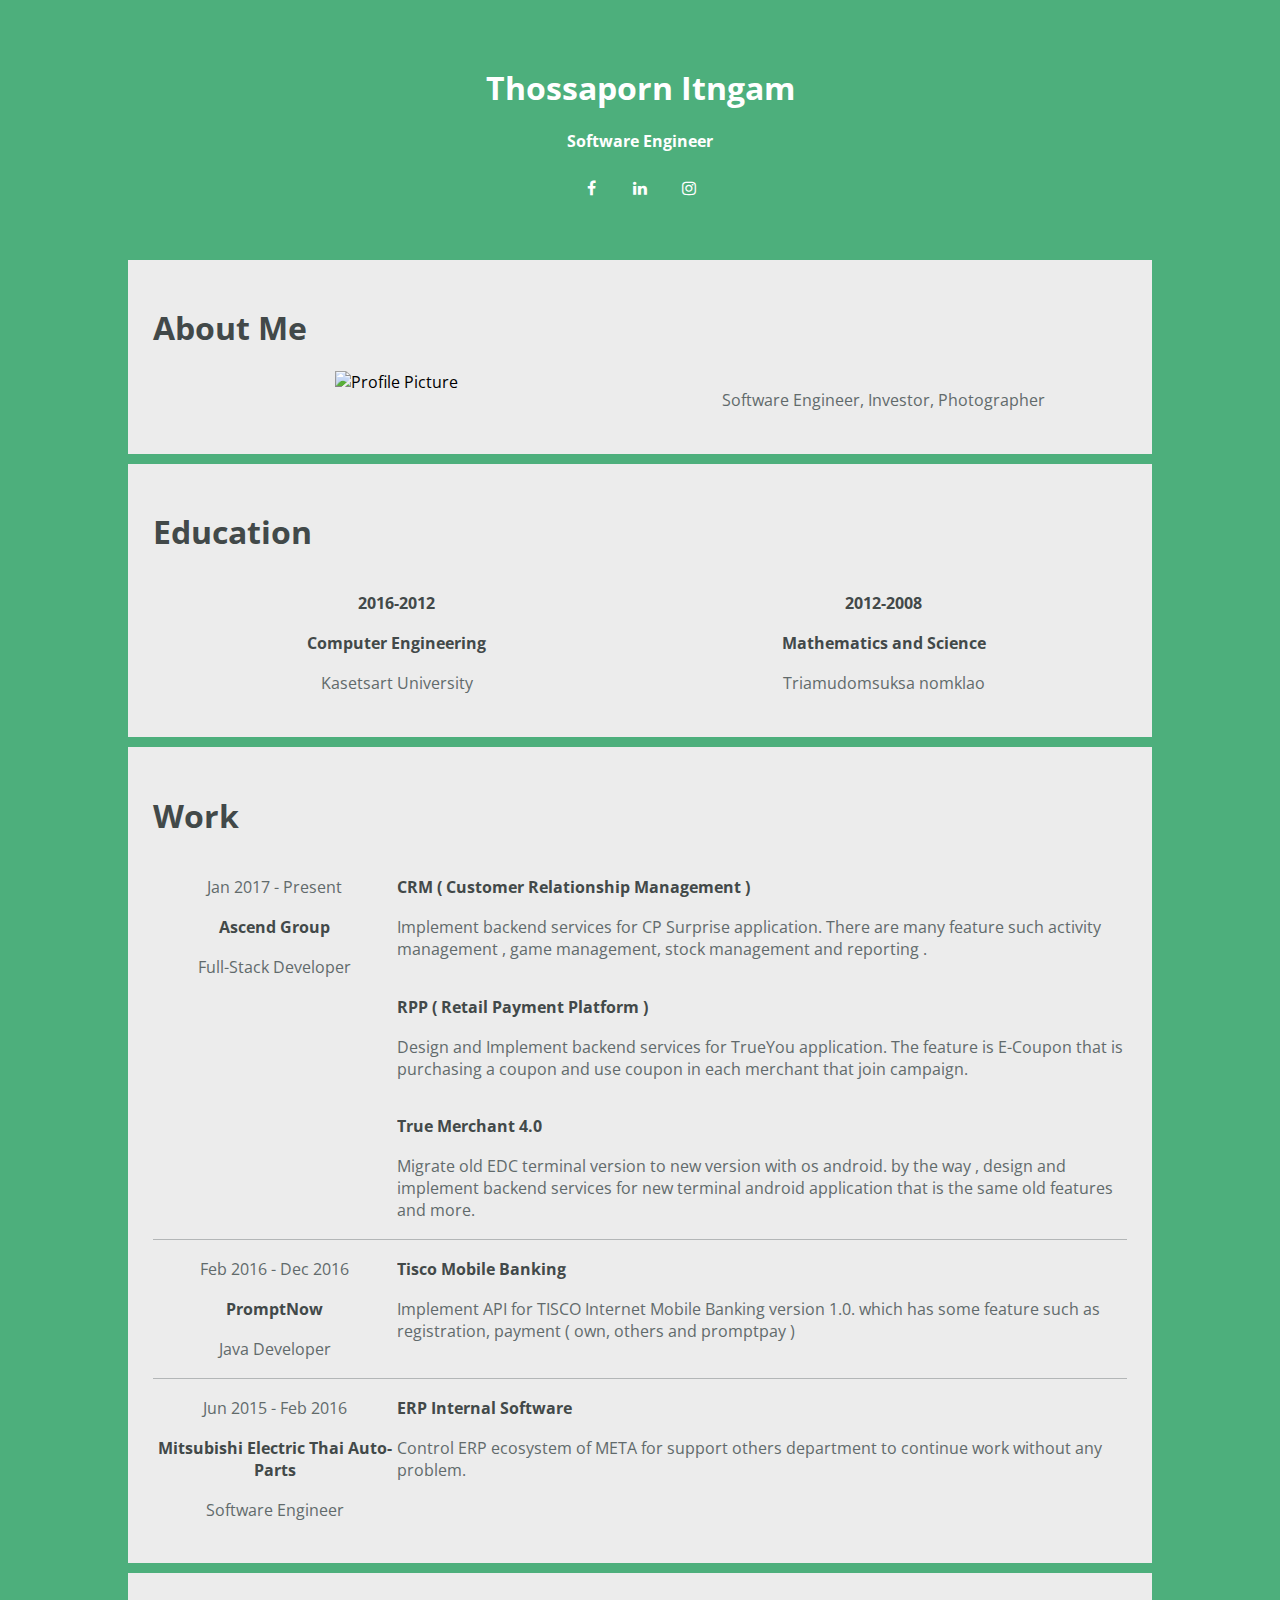
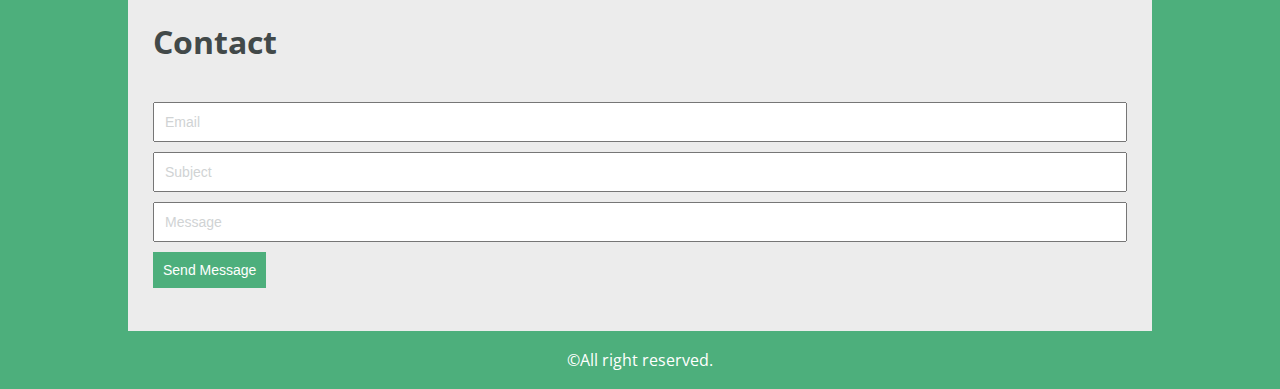
==== index.html @ 0d669cad "s" ====
<!DOCTYPE html>
<html>

<head>
    <meta charset="utf-8" />
    <meta name="viewport" content="width=device-width, initial-scale=1.0" />
    <link rel="stylesheet" href="style.css">
    <link rel="stylesheet" href="https://cdnjs.cloudflare.com/ajax/libs/font-awesome/4.7.0/css/font-awesome.min.css">
    <link href="https://fonts.googleapis.com/css?family=Open+Sans" rel="stylesheet">
    <title>Thossaporn Itngam</title>
</head>

<body>
    <div class="container">
        <header>
            <div class="text-white text-center">
                <h1>Thossaporn Itngam</h1>
                <h4>Software Engineer</h2>
                    <nav>
                        <a class="fa fa-facebook" href="https://www.facebook.com/t.thos"></a>
                        <a class="fa fa-linkedin" href="https://www.linkedin.com/in/thossaporn-itngam-929917106/"></a>
                        <a class="fa fa-instagram" href="http://instagram.com/t.thos"></a>
                    </nav>
            </div>
        </header>


        <section class="box box-model box-parent">
            <h1 class="box-col-1-5">About Me</h1>
            <div class="box-col-1-3" style="margin:  0 auto;">
                <img src="http://via.placeholder.com/400x300" alt="Profile Picture" class="img-thumbnail" style="max-width: 400px;">
            </div>
            <div class="box-col-3-5 box-center text-center">
                <p>Software Engineer, Investor, Photographer</p>
            </div>
        </section>

        <section class="box box-model box-parent">
            <h1 class="box-col-1-5">Education</h1>
            <div class="box-col-1-3 text-center">
                <h4>2016-2012</h4>
                <h4>Computer Engineering</h4>
                <p>Kasetsart University</p>
            </div>
            <div class="box-col-3-5 text-center">
                <h4>2012-2008</h4>
                <h4>Mathematics and Science</h4>
                <p>Triamudomsuksa nomklao</p>
            </div>
        </section>

        <section class="box box-model">
            <h1>Work</h1>
            <section class="box-parent line">
                <div class="box-col-1-2 box-top text-center">
                    <p>Jan 2017 - Present</p>
                    <h4>Ascend Group</h4>
                    <p>Full-Stack Developer</p>
                </div>
                <div class="box-col-2-5">
                    <section>
                        <h4>CRM ( Customer Relationship Management )</h4>
                        <p>
                            Implement backend services for CP Surprise application. There are many feature such activity management , game management,
                            stock management and reporting .
                        </p>
                    </section>
                    <section>
                        <h4>RPP ( Retail Payment Platform )</h4>
                        <p>
                            Design and Implement backend services for TrueYou application. The feature is E-Coupon that is purchasing a coupon and use
                            coupon in each merchant that join campaign.
                        </p>
                    </section>

                    <section>
                        <h4>True Merchant 4.0</h4>
                        <p>
                            Migrate old EDC terminal version to new version with os android. by the way , design and implement backend services for new
                            terminal android application that is the same old features and more.
                        </p>
                    </section>
                </div>
            </section>
            <section class="box-parent line">
                <div class="box-col-1-2 box-top text-center">
                    <p>Feb 2016 - Dec 2016</p>
                    <h4>PromptNow</h4>
                    <p>Java Developer</p>
                </div>
                <div class="box-col-2-5">
                    <section>
                        <h4>Tisco Mobile Banking</h4>
                        <p>
                            Implement API for TISCO Internet Mobile Banking version 1.0. which has some feature such as registration, payment ( own,
                            others and promptpay )
                        </p>
                    </section>
                </div>
            </section>
            <section class="box-parent">
                <div class="box-col-1-2 box-top text-center">
                    <p>Jun 2015 - Feb 2016</p>
                    <h4>Mitsubishi Electric Thai Auto-Parts</h4>
                    <p>Software Engineer</p>
                </div>
                <div class="box-col-2-5">
                    <section>
                        <h4>ERP Internal Software</h4>
                        <p>
                            Control ERP ecosystem of META for support others department to continue work without any problem.
                        </p>
                    </section>
                </div>
            </section>
        </section>

        <section class="box box-model box-parent">
            <h1 class="box-col-1-5">Contact</h1>
            <form action="/email-to-admin " method="POST" class="box-col-1-5">
                <div>
                    <input type=" email " name="email " placeholder="Email">
                </div>
                <div>
                    <input type="text " name="subject " placeholder="Subject ">
                </div>
                <div>
                    <input type="text " name="message " placeholder="Message ">
                </div>
                <div>
                    <button type="submit" class="button">Send Message</button>
                </div>
            </form>
    </div>

    </section>

    <footer>
        <div class="text-white text-center ">
            <p>©All right reserved.</p>
        </div>
    </footer>
    </div>
</body>

</html>
---- style.css ----
/* common */
* {
    margin : 0px;
    padding : 0px;
    -moz-box-sizing: border-box;
    -webkit-box-sizing: border-box;
    box-sizing: border-box;
}

h1              { font-size: 2em; margin: .67em 0 }
h2              { font-size: 1.5em; margin: .75em 0 }
h3              { font-size: 1.17em; margin: .83em 0 }
h4, p,
blockquote, ul,
fieldset, form,
ol, dl, dir,
menu            { margin: 1.12em 0 }
h5              { font-size: .83em; margin: 1.5em 0 }
h6              { font-size: .75em; margin: 1.67em 0 }


body{
    margin: 0;
    font-family: 'Open Sans', sans-serif;
    background:#4DAF7C;
}

.list-unstyled {
    list-style-type: none;
}

.box-model h1,
.box-model h2,
.box-model h3,
.box-model h4,
.box-model h5{
    color: #424949;
}
.box-model p {
    color: #616A6B;
}

.img-thumbnail {
    width: 100%;
    height: auto;

}

header,section,footer{
    border-color:grey;
    overflow: hidden;
}

.text-white {
    color: white;
}

.text-center {
    text-align: center;
}

.line {

    border-bottom: 1px solid #B3B6B7;
}

input {
    width:  100%;
    margin-bottom: 10px;
    padding: 10px;
    font-size: 14px;
    color: grey;
}

input::placeholder{
    color: #D0D3D4;
}

.button {
    background-color: #4DAF7C;
    color: white;
    padding: 10px 10px;
    font-size: 14px;
    border: none;


}


/* responsive */
.container {
    display: grid;
    grid-template-columns: 0.4fr 1.6fr 1.6fr 0.4fr;
    grid-template-rows: 250px auto;
    grid-row-gap: 10px;
}

header,footer {
    align-self:center;
    grid-column: 1/5;
}

.box-parent{
    display: grid;
    grid-template-columns: 1fr 1fr 1fr 1fr;
}

.box-model {
    padding: 25px;
    background-color: #ECECEC;
}

.box-top{
    align-self: top;
}
.box-center{
    align-self: center;
}


.box {
    grid-column: 2/4;
}

.box-col-1-2 {
    grid-column: 1/2;
}

.box-col-1-3 {
    grid-column: 1/3;
}


.box-col-1-4 {
    grid-column: 1/4;
}

.box-col-1-5 {
    grid-column: 1/5;
}

.box-col-2-5{
    grid-column: 2/5;
}

.box-col-3-5{
    grid-column: 3/5;
}


/* header */
.fa{
    padding: 10px;
    width: 45px;
    text-align: center;
    text-decoration: none;
}

.fa-facebook {
    color:white;
}

.fa-linkedin {
    color: white;
}

.fa-instagram {
    color: white;
}
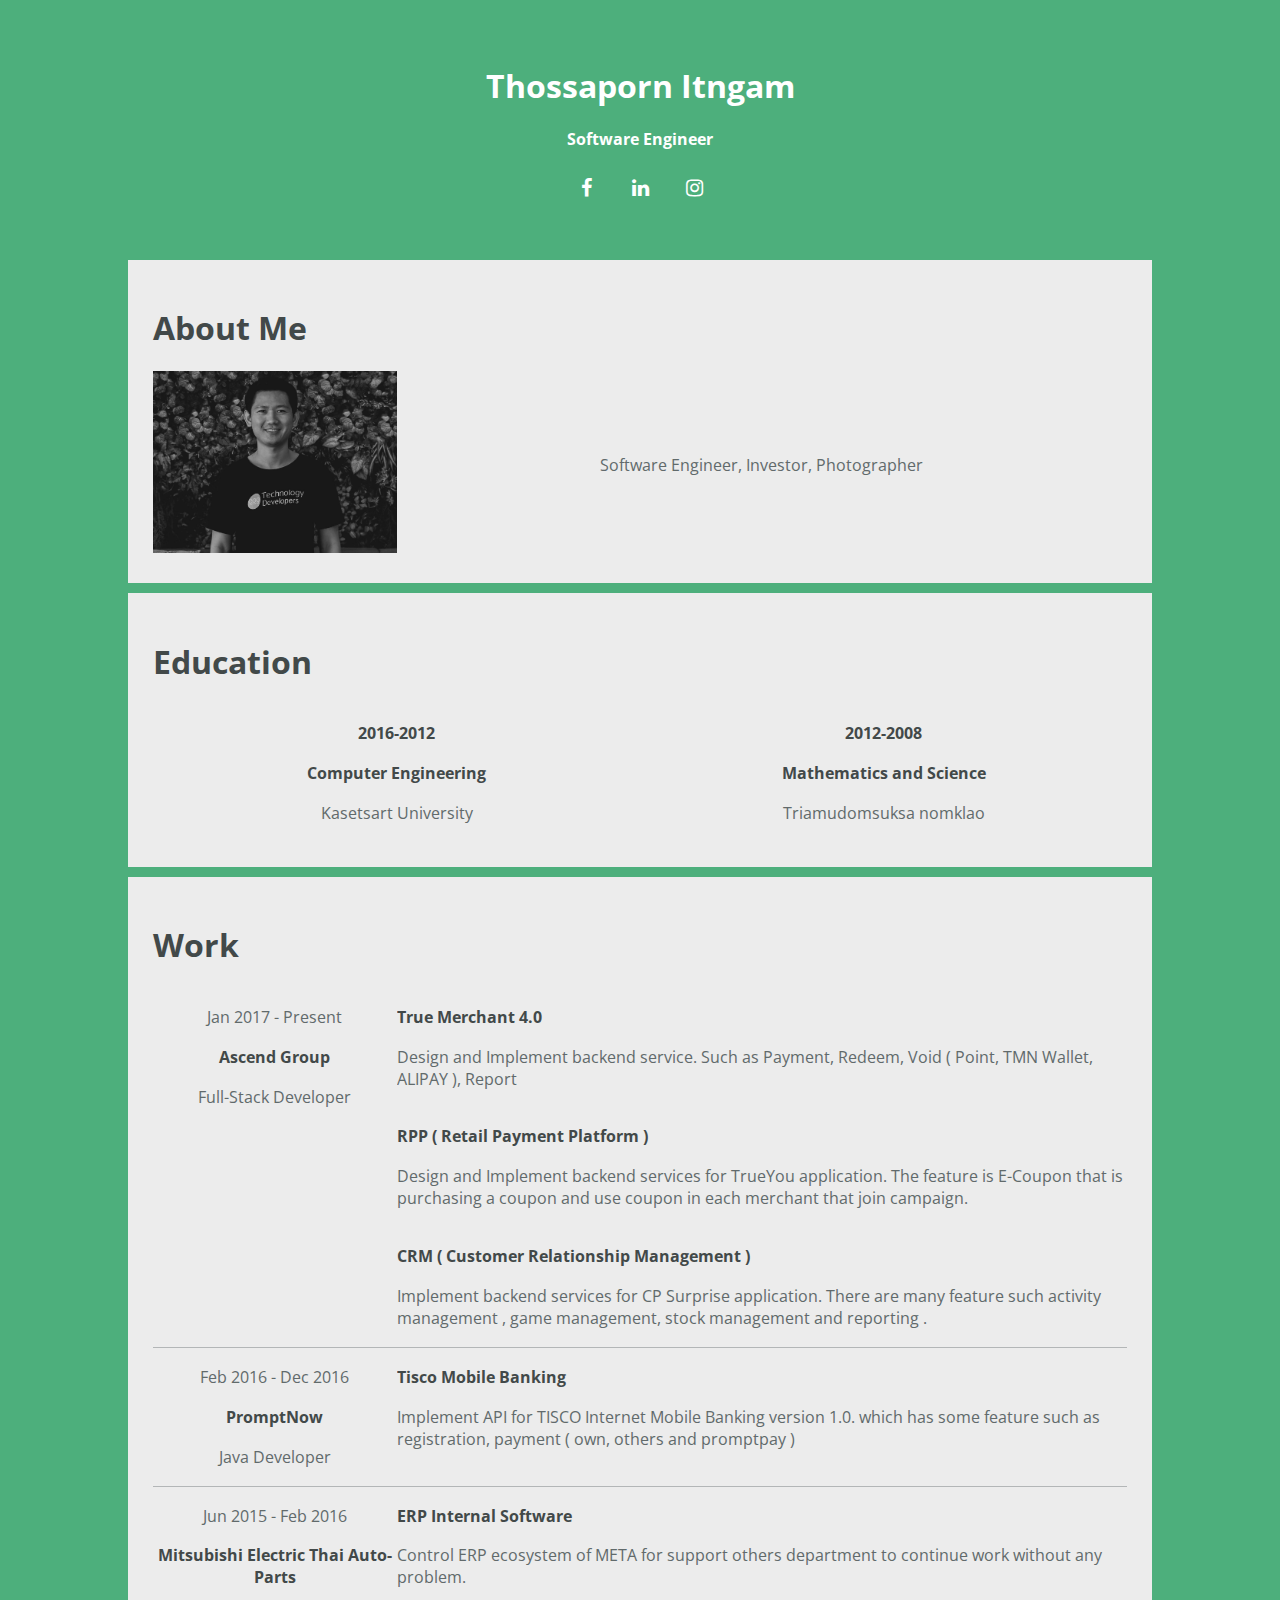
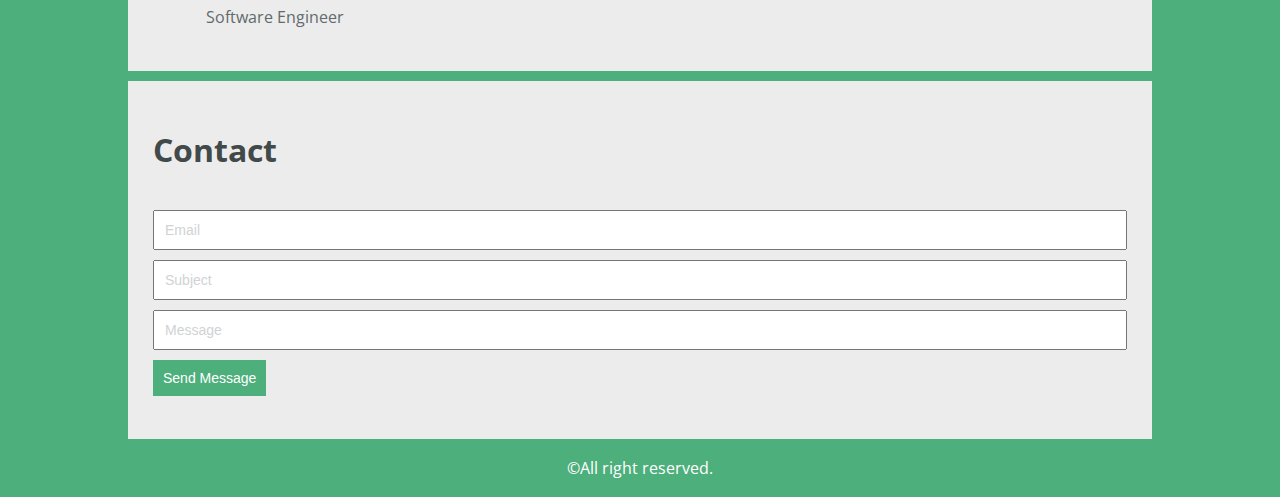
==== commit 27253d1e: "update index to root dir" ====
--- a/index.html
+++ b/index.html
@@ -4,7 +4,7 @@
 <head>
     <meta charset="utf-8" />
     <meta name="viewport" content="width=device-width, initial-scale=1.0" />
-    <link rel="stylesheet" href="style.css">
+    <link rel="stylesheet" href="./public/style.css">
     <link rel="stylesheet" href="https://cdnjs.cloudflare.com/ajax/libs/font-awesome/4.7.0/css/font-awesome.min.css">
     <link href="https://fonts.googleapis.com/css?family=Open+Sans" rel="stylesheet">
     <title>Thossaporn Itngam</title>
@@ -27,10 +27,10 @@
 
         <section class="box box-model box-parent">
             <h1 class="box-col-1-5">About Me</h1>
-            <div class="box-col-1-3" style="margin:  0 auto;">
-                <img src="http://via.placeholder.com/400x300" alt="Profile Picture" class="img-thumbnail" style="max-width: 400px;">
+            <div class="box-col-1-2" style="margin:  0 auto;">
+                <img src="./public/img/profile-picture.jpg" alt="Profile Picture" class="img-thumbnail">
             </div>
-            <div class="box-col-3-5 box-center text-center">
+            <div class="box-col-2-5 box-center text-center">
                 <p>Software Engineer, Investor, Photographer</p>
             </div>
         </section>
@@ -51,20 +51,21 @@
 
         <section class="box box-model">
             <h1>Work</h1>
-            <section class="box-parent line">
+            <section class="box-parent bottom-line">
                 <div class="box-col-1-2 box-top text-center">
                     <p>Jan 2017 - Present</p>
                     <h4>Ascend Group</h4>
                     <p>Full-Stack Developer</p>
                 </div>
                 <div class="box-col-2-5">
+
                     <section>
-                        <h4>CRM ( Customer Relationship Management )</h4>
+                        <h4>True Merchant 4.0</h4>
                         <p>
-                            Implement backend services for CP Surprise application. There are many feature such activity management , game management,
-                            stock management and reporting .
+                            Design and Implement backend service. Such as Payment, Redeem, Void ( Point, TMN Wallet, ALIPAY ), Report
                         </p>
                     </section>
+
                     <section>
                         <h4>RPP ( Retail Payment Platform )</h4>
                         <p>
@@ -74,15 +75,15 @@
                     </section>
 
                     <section>
-                        <h4>True Merchant 4.0</h4>
+                        <h4>CRM ( Customer Relationship Management )</h4>
                         <p>
-                            Migrate old EDC terminal version to new version with os android. by the way , design and implement backend services for new
-                            terminal android application that is the same old features and more.
+                            Implement backend services for CP Surprise application. There are many feature such activity management , game management,
+                            stock management and reporting .
                         </p>
                     </section>
                 </div>
             </section>
-            <section class="box-parent line">
+            <section class="box-parent bottom-line">
                 <div class="box-col-1-2 box-top text-center">
                     <p>Feb 2016 - Dec 2016</p>
                     <h4>PromptNow</h4>
@@ -131,9 +132,8 @@
                     <button type="submit" class="button">Send Message</button>
                 </div>
             </form>
+        </section>
     </div>
-
-    </section>
 
     <footer>
         <div class="text-white text-center ">
--- a/public/style.css
+++ b/public/style.css
@@ -0,0 +1,181 @@
+/* css reset */
+* {
+    margin : 0px;
+    padding : 0px;
+    -moz-box-sizing: border-box;
+    -webkit-box-sizing: border-box;
+    box-sizing: border-box;
+}
+
+h1              { font-size: 2em; margin: .67em 0 }
+h2              { font-size: 1.5em; margin: .75em 0 }
+h3              { font-size: 1.17em; margin: .83em 0 }
+h4, p,
+blockquote, ul,
+fieldset, form,
+ol, dl, dir,
+menu            { margin: 1.12em 0 }
+h5              { font-size: .83em; margin: 1.5em 0 }
+h6              { font-size: .75em; margin: 1.67em 0 }
+
+
+body{
+    margin: 0;
+    font-family: 'Open Sans', sans-serif;
+    background:#4DAF7C;
+}
+
+/* common  */
+
+.list-unstyled {
+    list-style-type: none;
+}
+
+.box-model h1,
+.box-model h2,
+.box-model h3,
+.box-model h4,
+.box-model h5{
+    color: #424949;
+}
+.box-model p {
+    color: #616A6B;
+}
+
+.img-thumbnail {
+    width: 100%;
+    height: auto;
+
+}
+
+header,section,footer{
+    border-color:grey;
+    overflow: hidden;
+}
+
+.text-white {
+    color: white;
+}
+
+.text-center {
+    text-align: center;
+}
+
+.bottom-line {
+
+    border-bottom: 1px solid #B3B6B7;
+}
+
+input {
+    width:  100%;
+    margin-bottom: 10px;
+    padding: 10px;
+    font-size: 14px;
+    color: grey;
+}
+
+input::placeholder{
+    color: #D0D3D4;
+}
+
+.button {
+    background-color: #4DAF7C;
+    color: white;
+    padding: 10px 10px;
+    font-size: 14px;
+    border: none;
+}
+
+
+/* responsive */
+.container {
+    display: grid;
+    grid-template-columns: 0.4fr 1.6fr 1.6fr 0.4fr;
+    grid-template-rows: 250px auto;
+    grid-row-gap: 10px;
+}
+
+header,footer {
+    align-self:center;
+    grid-column: 1/5;
+}
+
+.box-parent{
+    display: grid;
+    grid-template-columns: 1fr 1fr 1fr 1fr;
+}
+
+.box-model {
+    padding: 25px;
+    background-color: #ECECEC;
+}
+
+.box-top{
+    align-self: top;
+}
+.box-center{
+    align-self: center;
+}
+
+
+.box {
+    grid-column: 2/4;
+}
+
+.box-col-1-2 {
+    grid-column: 1/2;
+}
+
+.box-col-1-3 {
+    grid-column: 1/3;
+}
+
+
+.box-col-1-4 {
+    grid-column: 1/4;
+}
+
+.box-col-1-5 {
+    grid-column: 1/5;
+}
+
+.box-col-2-5{
+    grid-column: 2/5;
+}
+
+.box-col-3-5{
+    grid-column: 3/5;
+}
+
+/* media queries */
+@media only screen and ( max-width : 800px) {
+   body {
+       background: #424949;
+   }
+}
+
+
+/* header */
+.fa{
+    padding: 10px;
+    width: 50px;
+    text-align: center;
+    text-decoration: none;
+    font-size: 20px !important
+}
+.fa:hover {
+    opacity: 0.7;
+}
+
+.fa-facebook {
+    color:white;
+}
+
+.fa-linkedin {
+    color: white;
+}
+
+.fa-instagram {
+    color: white;
+}
+
